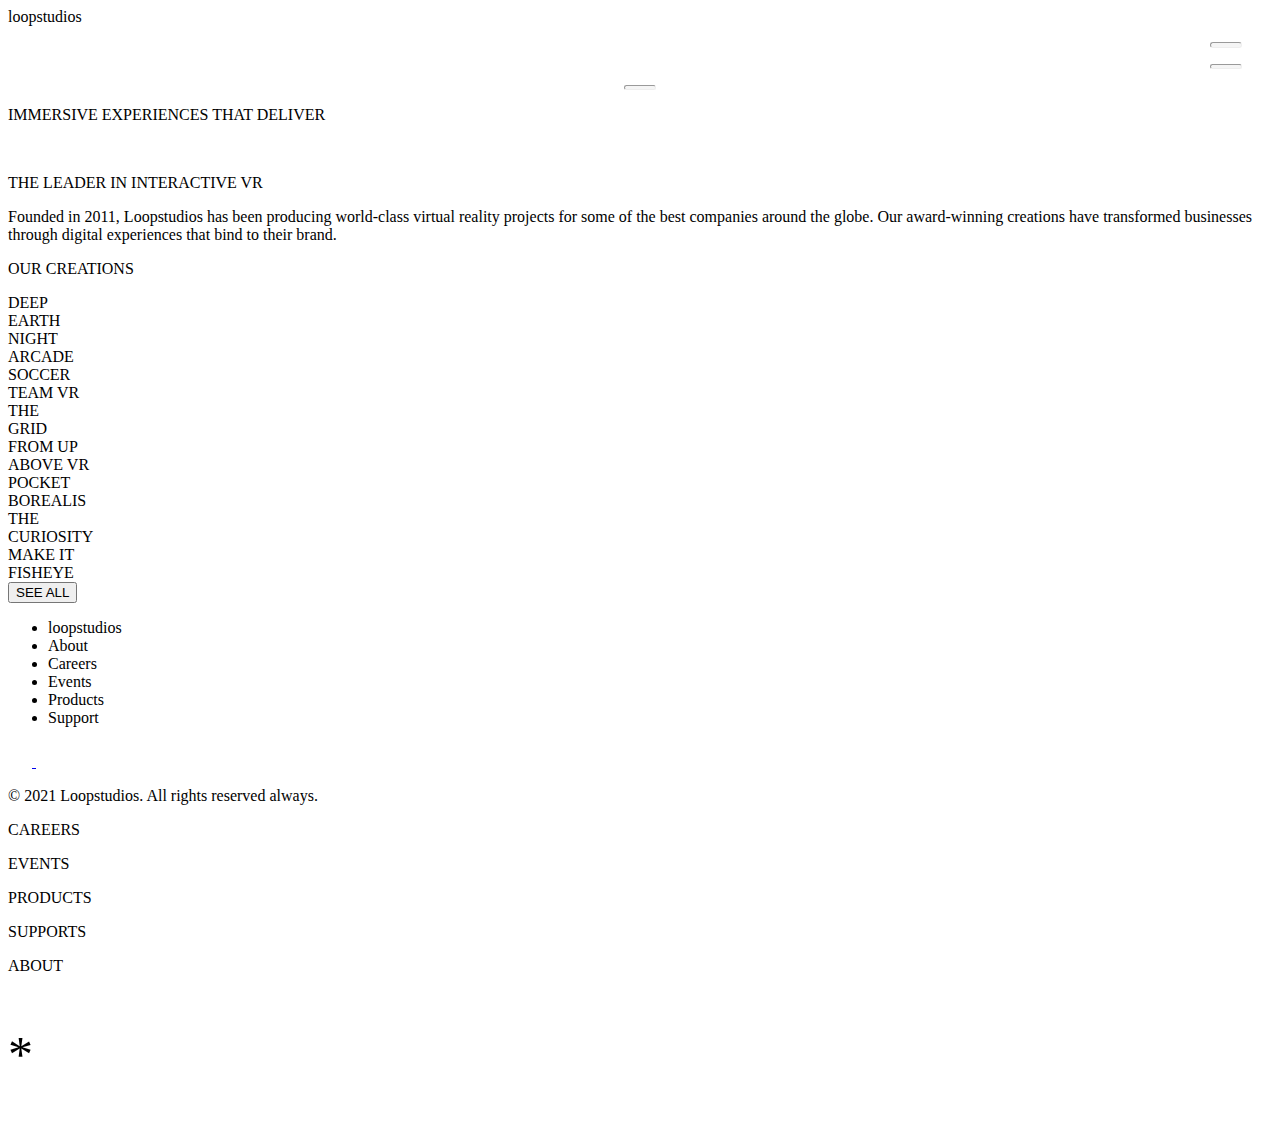
==== loopstudios-landing-page-main/loopstudio.html @ a4d5c6fe "Merge pull request #1 from JamesBond108/development" ====
<!DOCTYPE html>
<html lang="en">
<head>
    <meta charset="UTF-8">
    <meta name="viewport" content="width=device-width, initial-scale=1.0">
    <title>Document</title>
    <link rel="stylesheet" href="../loopstudio.css">
</head>
<body>
    <div class="loop-all" id="loop-all">
        <div class="first-section" id="first-section">
            <div class="in-image">
                <header class="h1">loopstudios
                    <div class="dropdown-menu" id="dropdown-menu" onclick="turnAround()">
                        <p><hr style="height: 3.7px; width:30px ; background-color: whitesmoke; border-radius: 5px; margin-bottom: 5px; margin-right: 30px; margin-top: 5px;"></p>
                        <p><hr style="height: 3.5px; width:30px ; background-color: whitesmoke; border-radius: 5px; margin-bottom: 5px; margin-right: 30px;"></p>
                        <p><hr style="height: 3px; width:30px ; background-color: whitesmoke; border-radius: 5px;"></p>
                        
                    </div>
                </header>
                <p class="p1">
                    IMMERSIVE EXPERIENCES THAT DELIVER
                </p>
            </div>
        </div>
        <div class="simulation">
            <div class="simulation-img">
                <img src="./images/mobile/image-interactive.jpg" alt="" class="interactive">
                <div class="collective">
                    <p class="p2">THE LEADER IN INTERACTIVE VR</p>
                    <p class="p3">Founded in 2011, Loopstudios has been producing world-class virtual reality
                        projects for some of the best companies around the globe. Our award-winning
                        creations have transformed businesses through digital experiences that bind
                        to their brand.</p>
                </div>
            </div>
        </div>
        <div class="creations">
            <p class="p4">OUR CREATIONS</p>
            <div class="all-pics">
                <div class="earth">
                    <span class="sp1">DEEP</span><br>
                    <span class="sp2">EARTH</span>
                </div>
                <div class="night">
                    <div class="half">
                        <span class="sp3">NIGHT</span><br>
                        <span class="sp4">ARCADE</span>
                    </div>
                </div>
                <div class="soccer">
                    <div class="half2">
                        <span class="sp5">SOCCER</span><br>
                        <span class="sp6">TEAM VR</span>
                    </div>
                </div>
                <div class="grid">
                    <div class="half3">
                        <span class="sp7">THE</span><br>
                        <span class="sp8">GRID</span>
                    </div>
                </div>
                <div class="above">
                    <div class="half4">
                        <span class="sp9">FROM UP</span><br>
                        <span class="sp10">ABOVE VR</span>
                    </div>
                </div>
                <div class="pocket">
                    <div class="half5">
                        <span class="sp11">POCKET</span><br>
                        <span class="sp12">BOREALIS</span>
                    </div>
                </div>
                <div class="curiosity">
                    <div class="half6">
                        <span class="sp13">THE</span><br>
                        <span class="sp14">CURIOSITY</span>
                    </div>
                </div>
                <div class="fisheye">
                    <div class="half7">
                        <span class="sp15">MAKE IT</span><br>
                        <span class="sp16">FISHEYE</span>
                    </div>
                </div>
                <button class="see-all">SEE ALL</button>
            </div>
        </div>
    </div>

    <footer class="end" id="end">
        <ul>
            <li class="l0">
                <nav>loopstudios</nav>
            </li>
            <li class="l1">
                <nav>About</nav>
            </li>
            <li class="l1">
                <nav>Careers</nav>
            </li>
            <li class="l1">
                <nav>Events</nav>
            </li>
            <li class="l1">
                <nav>Products</nav>
            </li>
            <li class="l1">
                <nav>Support</nav>
            </li>
        </ul>
        <div class="icons">
            <a href="http://facebook.com">
                <svg width="24" height="24" xmlns="http://www.w3.org/2000/svg" id="facebook">
                    <path
                        d="M22.675 0H1.325C.593 0 0 .593 0 1.325v21.351C0 23.407.593 24 1.325 24H12.82v-9.294H9.692v-3.622h3.128V8.413c0-3.1 1.893-4.788 4.659-4.788 1.325 0 2.463.099 2.795.143v3.24l-1.918.001c-1.504 0-1.795.715-1.795 1.763v2.313h3.587l-.467 3.622h-3.12V24h6.116c.73 0 1.323-.593 1.323-1.325V1.325C24 .593 23.407 0 22.675 0z"
                        fill="#FFF" fill-rule="nonzero" />
                </svg>
    
            </a>
            
            <svg width="24" height="20" xmlns="http://www.w3.org/2000/svg" id="twitter">
                <path
                    d="M24 2.557a9.83 9.83 0 01-2.828.775A4.932 4.932 0 0023.337.608a9.864 9.864 0 01-3.127 1.195A4.916 4.916 0 0016.616.248c-3.179 0-5.515 2.966-4.797 6.045A13.978 13.978 0 011.671 1.149a4.93 4.93 0 001.523 6.574 4.903 4.903 0 01-2.229-.616c-.054 2.281 1.581 4.415 3.949 4.89a4.935 4.935 0 01-2.224.084 4.928 4.928 0 004.6 3.419A9.9 9.9 0 010 17.54a13.94 13.94 0 007.548 2.212c9.142 0 14.307-7.721 13.995-14.646A10.025 10.025 0 0024 2.557z"
                    fill="#FFF" fill-rule="nonzero" />
            </svg>

            <svg width="24" height="24" xmlns="http://www.w3.org/2000/svg" id="pinterest">
                <path
                    d="M12 0C5.373 0 0 5.372 0 12c0 5.084 3.163 9.426 7.627 11.174-.105-.949-.2-2.405.042-3.441.218-.937 1.407-5.965 1.407-5.965s-.359-.719-.359-1.782c0-1.668.967-2.914 2.171-2.914 1.023 0 1.518.769 1.518 1.69 0 1.029-.655 2.568-.994 3.995-.283 1.194.599 2.169 1.777 2.169 2.133 0 3.772-2.249 3.772-5.495 0-2.873-2.064-4.882-5.012-4.882-3.414 0-5.418 2.561-5.418 5.207 0 1.031.397 2.138.893 2.738a.36.36 0 01.083.345l-.333 1.36c-.053.22-.174.267-.402.161-1.499-.698-2.436-2.889-2.436-4.649 0-3.785 2.75-7.262 7.929-7.262 4.163 0 7.398 2.967 7.398 6.931 0 4.136-2.607 7.464-6.227 7.464-1.216 0-2.359-.631-2.75-1.378l-.748 2.853c-.271 1.043-1.002 2.35-1.492 3.146C9.57 23.812 10.763 24 12 24c6.627 0 12-5.373 12-12 0-6.628-5.373-12-12-12z"
                    fill="#FFF" fill-rule="nonzero" />
            </svg>

            <svg width="24" height="24" xmlns="http://www.w3.org/2000/svg" id="instagram">
                <path
                    d="M12 2.163c3.204 0 3.584.012 4.85.07 3.252.148 4.771 1.691 4.919 4.919.058 1.265.069 1.645.069 4.849 0 3.205-.012 3.584-.069 4.849-.149 3.225-1.664 4.771-4.919 4.919-1.266.058-1.644.07-4.85.07-3.204 0-3.584-.012-4.849-.07-3.26-.149-4.771-1.699-4.919-4.92-.058-1.265-.07-1.644-.07-4.849 0-3.204.013-3.583.07-4.849.149-3.227 1.664-4.771 4.919-4.919 1.266-.057 1.645-.069 4.849-.069zM12 0C8.741 0 8.333.014 7.053.072 2.695.272.273 2.69.073 7.052.014 8.333 0 8.741 0 12c0 3.259.014 3.668.072 4.948.2 4.358 2.618 6.78 6.98 6.98C8.333 23.986 8.741 24 12 24c3.259 0 3.668-.014 4.948-.072 4.354-.2 6.782-2.618 6.979-6.98.059-1.28.073-1.689.073-4.948 0-3.259-.014-3.667-.072-4.947-.196-4.354-2.617-6.78-6.979-6.98C15.668.014 15.259 0 12 0zm0 5.838a6.162 6.162 0 100 12.324 6.162 6.162 0 000-12.324zM12 16a4 4 0 110-8 4 4 0 010 8zm6.406-11.845a1.44 1.44 0 100 2.881 1.44 1.44 0 000-2.881z"
                    fill="#FFF" fill-rule="nonzero" />
            </svg>
        </div>
        <div class="copyright">
            <p class="lsp">© 2021 Loopstudios. All rights reserved always.</p>
        </div>
    </footer>
    <div class="mobile-menu" id="mobile-menu">
        <div class="menu">
            <div class="list">
                <p>CAREERS</p>
                <P>EVENTS</P>
                <P>PRODUCTS</P>
                <P>SUPPORTS</P>
                <p>ABOUT</p>
            </div>
            <p class="cancel" style="font-size: 50px;" id="cancel">*</p>
        </div>
    </div>
</body>
</html>
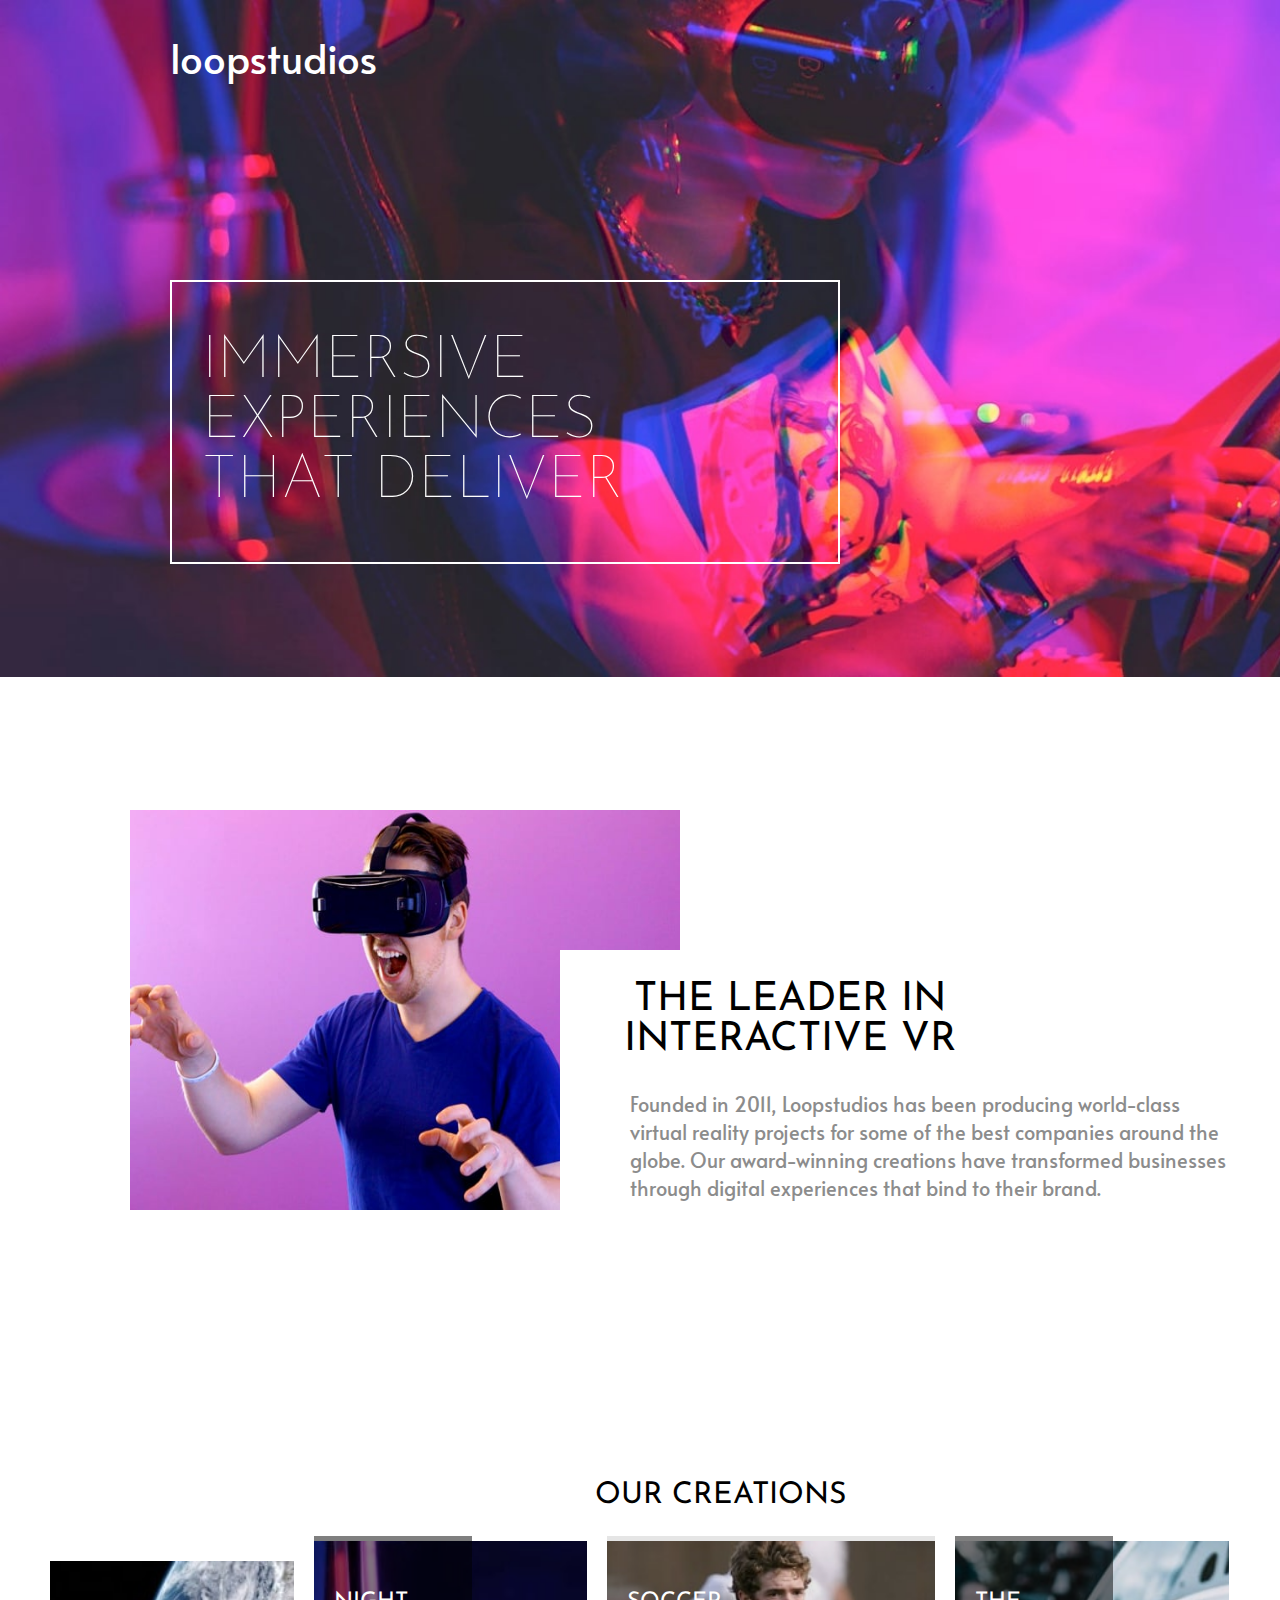
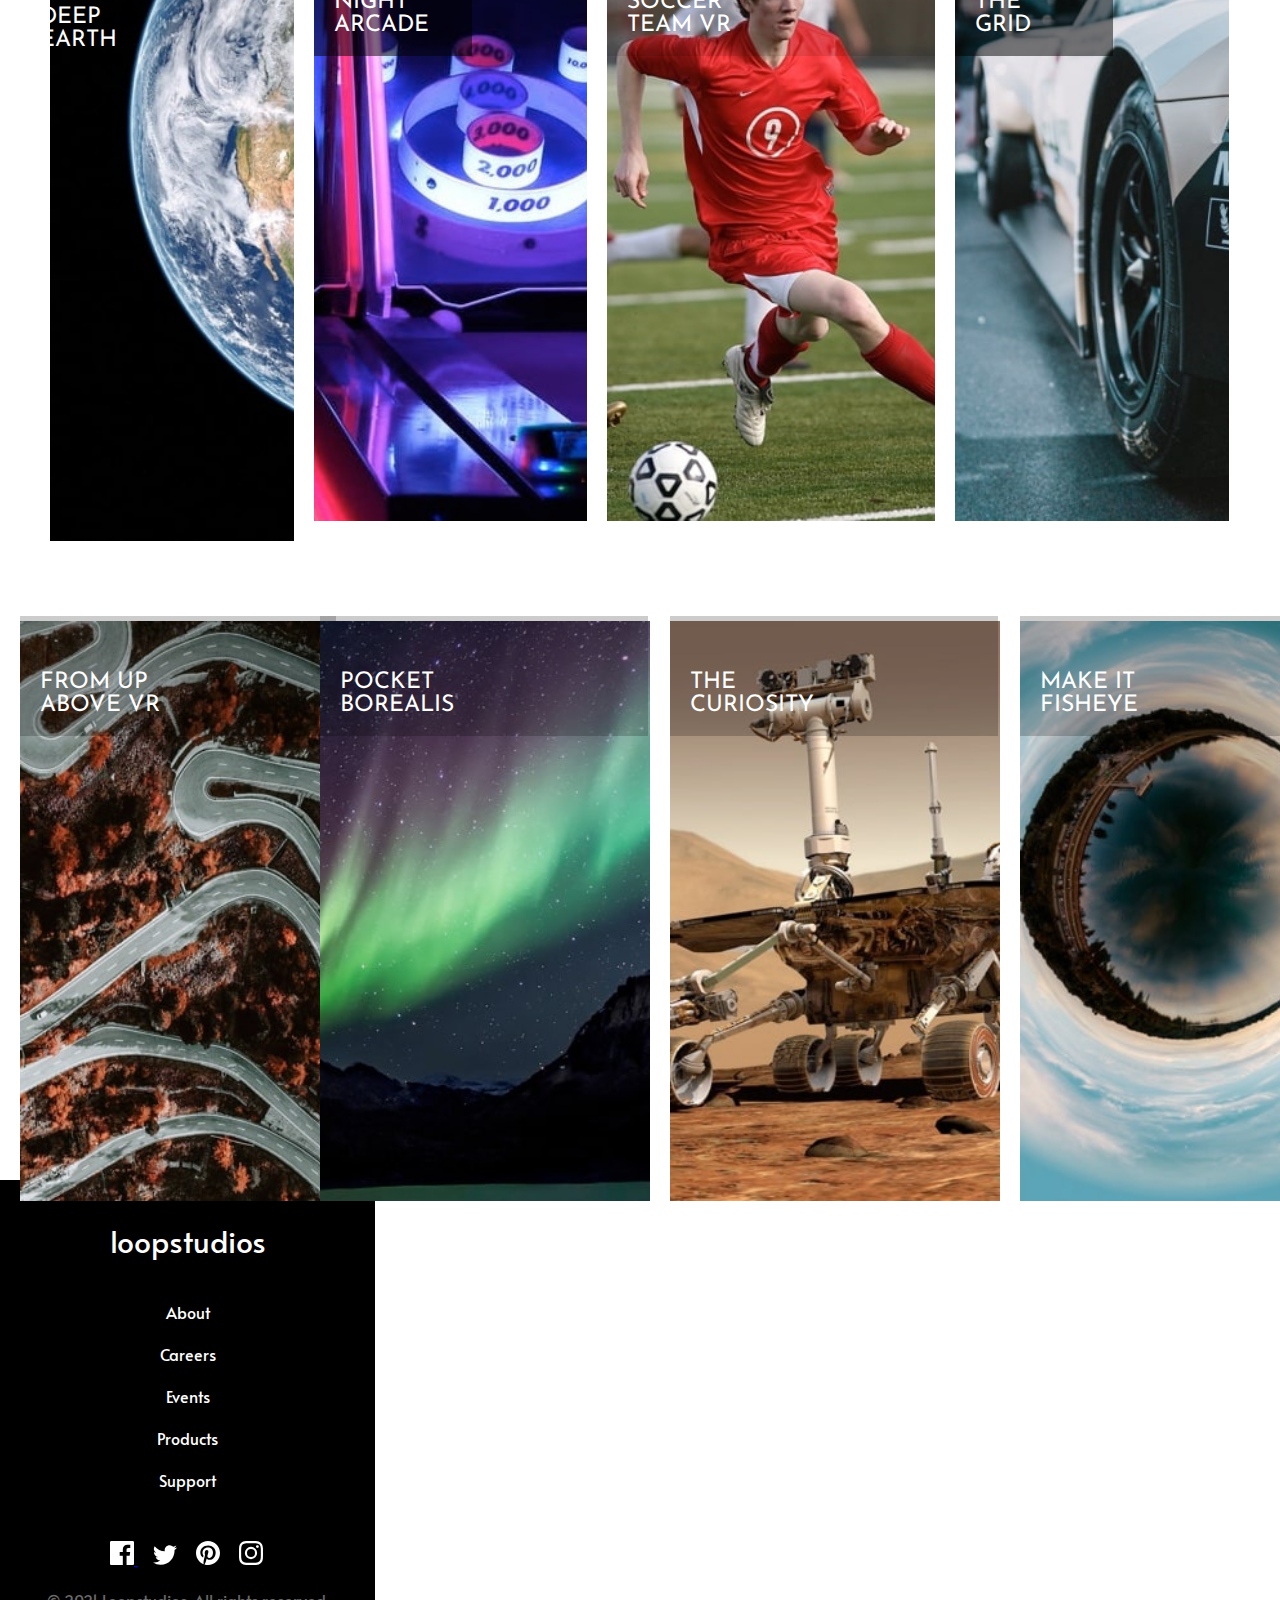
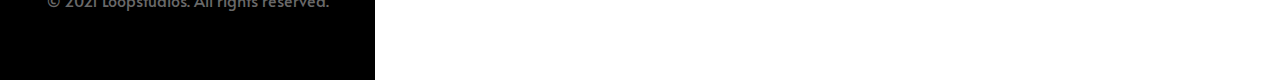
==== commit bf4fade5: "first commit" ====
--- a/loopstudios-landing-page-main/loopstudio.html
+++ b/loopstudios-landing-page-main/loopstudio.html
@@ -139,7 +139,7 @@
             </svg>
         </div>
         <div class="copyright">
-            <p class="lsp">© 2021 Loopstudios. All rights reserved always.</p>
+            <p class="lsp">© 2021 Loopstudios. All rights reserved.</p>
         </div>
     </footer>
     <div class="mobile-menu" id="mobile-menu">
--- a/loopstudio.css
+++ b/loopstudio.css
@@ -0,0 +1,565 @@
+@import url('https://fonts.googleapis.com/css2?family=Alata&family=Big+Shoulders+Display&family=Josefin+Sans:wght@300&family=Lexend+Deca:wght@300;400&family=Manrope:wght@500;700&family=Open+Sans:wght@400;700&family=Plus+Jakarta+Sans:wght@500;800&family=Poppins:wght@200;400;600&family=Raleway:wght@700&display=swap');
+
+* {
+    margin: 0;
+    padding: 0;
+    box-sizing: border-box;
+}
+
+.in-image {
+    background-image: url(./loopstudios-landing-page-main/images/mobile/image-hero.jpg);
+    height: 650px;
+    width: 375px;
+    background-size: 375px;
+
+}
+
+header {
+    display: flex;
+    justify-content: space-between;
+}
+
+.h1 {
+    color: #fff;
+    font-family: 'Alata', sans-serif;
+    font-size: 30px;
+    padding: 30px 0 0 20px;
+}
+
+fieldset {
+    height: 200px;
+    size: 50px;
+}
+.dropdown-menu{
+    width: 100px;
+      height: 100px;
+      /* background-color: #3498db; */
+      position: relative;
+      cursor: pointer;
+      transition: transform 0.5s ease;
+}
+.dropdown-menu:hover {
+    cursor: pointer;
+}
+
+.p1 {
+    color: #fff;
+    border: 2px solid #fff;
+    font-family: 'Josefin Sans', sans-serif;
+    font-size: 37px;
+    padding: 20px 40px 20px 30px;
+    margin: 155px 30px 0px 20px;
+    font-weight: lighter;
+}
+
+.mobile-menu {
+    height: 100vh;
+    width: 100%;
+    background-color: #000;
+    color: #fff;
+    display: none;
+}
+
+.menu {
+    display: flex;
+    justify-content: space-between;
+}
+
+.cancel:hover {
+    cursor: pointer;
+}
+
+.simulation {
+    background-color: #fff;
+    height: 580px;
+    width: 375px;
+}
+
+.interactive {
+    height: 200px;
+    width: 320px;
+    margin: 100px 0px 0px 30px;
+}
+
+.p2 {
+    font-family: 'Josefin Sans', sans-serif;
+    font-size: 30px;
+    text-align: center;
+    margin: 30px;
+}
+
+.p3 {
+    font-family: 'Alata', sans-serif;
+    font-size: 15px;
+    text-align: center;
+    margin: 30px 40px 0px 40px;
+    color: hsl(0, 0%, 55%);
+}
+
+.creations {
+    background-color: #fff;
+    height: 1400px;
+    width: 375px;
+    font-family: 'Josefin Sans', sans-serif;
+}
+
+.p4 {
+    font-family: 'Josefin Sans', sans-serif;
+    font-size: 30px;
+    text-align: center;
+    margin: 100px 0px 0px 0px;
+    color: hsl(0, 0%, 0%);
+}
+
+.earth {
+    background-image: url(./loopstudios-landing-page-main/images/mobile/image-deep-earth.jpg);
+    height: 130px;
+    width: 370px;
+    background-size: 330px;
+    background-repeat: no-repeat;
+    margin-top: 40px;
+    background-position: 20px;
+    color: #fff;
+    font-family: 'Josefin Sans', sans-serif;
+    padding-top: 55px;
+    font-size: 23px;
+
+}
+
+.sp1 {
+    margin-left: 40px;
+}
+
+.sp2 {
+    margin-left: 40px;
+}
+
+.night {
+    background-image: url(./loopstudios-landing-page-main/images/mobile/image-night-arcade.jpg);
+    height: 130px;
+    width: 370px;
+    background-size: 330px;
+    background-repeat: no-repeat;
+    margin-top: 20px;
+    background-position: 20px;
+    color: #fff;
+    font-family: 'Josefin Sans', sans-serif;
+    padding-top: 5px;
+    font-size: 23px;
+}
+
+.half {
+    height: 120px;
+    width: 158px;
+    background-color: rgba(0, 0, 0, 0.5);
+    ;
+    background-position: 60px;
+    margin-left: 20px;
+    padding-top: 55px;
+}
+
+.sp3 {
+    margin-left: 20px;
+
+}
+
+.sp4 {
+    margin-left: 20px;
+}
+
+.soccer {
+    background-image: url(./loopstudios-landing-page-main/images/mobile/image-soccer-team.jpg);
+    height: 130px;
+    width: 370px;
+    background-size: 330px;
+    background-repeat: no-repeat;
+    margin-top: 20px;
+    background-position: 20px;
+    color: #fff;
+    font-family: 'Josefin Sans', sans-serif;
+    padding-top: 5px;
+    font-size: 23px;
+}
+
+.half2 {
+    height: 120px;
+    width: 328px;
+    background-color: rgba(0, 0, 0, 0.1);
+    ;
+    background-position: 60px;
+    margin-left: 20px;
+    padding-top: 55px;
+}
+
+.sp5 {
+    margin-left: 20px;
+}
+
+.sp6 {
+    margin-left: 20px;
+}
+
+.grid {
+    background-image: url(./loopstudios-landing-page-main/images/mobile/image-grid.jpg);
+    height: 130px;
+    width: 370px;
+    background-size: 330px;
+    background-repeat: no-repeat;
+    margin-top: 20px;
+    background-position: 20px;
+    color: #fff;
+    font-family: 'Josefin Sans', sans-serif;
+    padding-top: 5px;
+    font-size: 23px;
+}
+
+.half3 {
+    height: 120px;
+    width: 158px;
+    background-color: rgba(0, 0, 0, 0.5);
+    ;
+    background-position: 60px;
+    margin-left: 20px;
+    padding-top: 55px;
+}
+
+.sp7 {
+    margin-left: 20px;
+}
+
+.sp8 {
+    margin-left: 20px;
+}
+
+.above {
+    background-image: url(./loopstudios-landing-page-main/images/mobile/image-from-above.jpg);
+    height: 130px;
+    width: 370px;
+    background-size: 330px;
+    background-repeat: no-repeat;
+    margin-top: 20px;
+    background-position: 20px;
+    color: #fff;
+    font-family: 'Josefin Sans', sans-serif;
+    padding-top: 5px;
+    font-size: 23px;
+}
+
+.half4 {
+    height: 120px;
+    width: 316px;
+    background-color: rgba(0, 0, 0, 0.2);
+    ;
+    background-position: 60px;
+    margin-left: 20px;
+    padding-top: 55px;
+}
+
+.sp9 {
+    margin-left: 20px;
+}
+
+.sp10 {
+    margin-left: 20px;
+}
+
+.pocket {
+    background-image: url(./loopstudios-landing-page-main/images/mobile/image-pocket-borealis.jpg);
+    height: 130px;
+    width: 370px;
+    background-size: 330px;
+    background-repeat: no-repeat;
+    margin-top: 20px;
+    background-position: 20px;
+    color: #fff;
+    font-family: 'Josefin Sans', sans-serif;
+    padding-top: 5px;
+    font-size: 23px;
+}
+
+.half5 {
+    height: 120px;
+    width: 328px;
+    background-color: rgba(0, 0, 0, 0.2);
+    ;
+    background-position: 60px;
+    margin-left: 20px;
+    padding-top: 55px;
+}
+
+.sp11 {
+    margin-left: 20px;
+}
+
+.sp12 {
+    margin-left: 20px;
+}
+
+.curiosity {
+    background-image: url(./loopstudios-landing-page-main/images/mobile/image-curiosity.jpg);
+    height: 130px;
+    width: 370px;
+    background-size: 330px;
+    background-repeat: no-repeat;
+    margin-top: 20px;
+    background-position: 20px;
+    color: #fff;
+    font-family: 'Josefin Sans', sans-serif;
+    padding-top: 5px;
+    font-size: 23px;
+}
+
+.half6 {
+    height: 120px;
+    width: 328px;
+    background-color: rgba(0, 0, 0, 0.2);
+    ;
+    background-position: 60px;
+    margin-left: 20px;
+    padding-top: 55px;
+}
+
+.sp13 {
+    margin-left: 20px;
+}
+
+.sp14 {
+    margin-left: 20px;
+}
+
+.fisheye {
+    background-image: url(./loopstudios-landing-page-main/images/mobile/image-fisheye.jpg);
+    height: 130px;
+    width: 370px;
+    background-size: 330px;
+    background-repeat: no-repeat;
+    margin-top: 20px;
+    background-position: 20px;
+    color: #fff;
+    font-family: 'Josefin Sans', sans-serif;
+    padding-top: 5px;
+    font-size: 23px;
+}
+
+.half7 {
+    height: 120px;
+    width: 328px;
+    background-color: rgba(0, 0, 0, 0.2);
+    ;
+    background-position: 60px;
+    margin-left: 20px;
+    padding-top: 55px;
+}
+
+.sp15 {
+    margin-left: 20px;
+}
+
+.sp16 {
+    margin-left: 20px;
+}
+
+.see-all {
+    height: 50px;
+    width: 150px;
+    background-color: #fff;
+    border: 2px solid #000;
+    border-radius: 2px;
+    margin-top: 20px;
+    font-family: 'Alata', sans-serif;
+    font-weight: 700;
+    font-size: 13px;
+    justify-content: space-between;
+    margin-left: 100px;
+    /* margin-bottom: 50px; */
+}
+
+footer {
+    height: 500px;
+    width: 375px;
+    background-color: #000;
+    color: #fff;
+    font-family: 'Alata', sans-serif;
+}
+
+li {
+    text-align: center;
+    text-decoration: none;
+}
+
+.l0 {
+    font-size: 30px;
+    padding-top: 40px;
+    margin-bottom: 20px;
+}
+
+.l1 {
+    font-size: 16px;
+    padding-top: 20px;
+}
+
+.icons {
+    margin-left: 110px;
+    margin-top: 50px;
+    margin-bottom: 20px;
+}
+
+#twitter {
+    margin-left: 15px;
+}
+
+#pinterest {
+    margin-left: 15px;
+}
+
+#instagram {
+    margin-left: 15px;
+}
+
+.lsp {
+    text-align: center;
+    color: hsl(0, 0%, 41%);
+}
+
+@media screen and (min-width:800px) {
+    .loop-all {
+        margin: auto;
+    }
+
+    .in-image {
+        background-image: url(./loopstudios-landing-page-main/images/desktop/image-hero.jpg);
+        height: 800px;
+        width: 1440px;
+        background-repeat: no-repeat;
+        background-size: 1500px;
+    }
+
+    .interactive {
+        margin-top: 10px;
+        height: 400px;
+        width: 550px;
+        position: absolute;
+    }
+
+    .p1 {
+        color: #fff;
+        border: 2px solid #fff;
+        font-family: 'Josefin Sans', sans-serif;
+        font-size: 60px;
+        padding: 50px 150px 50px 30px;
+        /* padding: 50px 200px 50px 30px; */
+        margin: 150px 600px 0px 170px;
+        font-weight: lighter;
+
+    }
+
+    .p2 {
+        width: 400px;
+        font-size: 40px;
+        margin: 30px 30px 30px 30px;
+    }
+
+    .p3 {
+        text-align: left;
+        font-size: 20px;
+        padding-left: 30px;
+        margin-top: 10px;
+    }
+
+    .h1 {
+        color: #fff;
+        font-family: 'Alata', sans-serif;
+        font-size: 40px;
+        padding-left: 170px;
+    }
+
+    .collective {
+        position: absolute;
+        margin: 150px 0px 0px 460px;
+        height: 300px;
+        width: 710px;
+        background-color: #fff;
+
+    }
+
+    .simulation {
+        background-color: #fff;
+        height: 580px;
+        width: 100%;
+        margin-left: 100px;
+    }
+
+    .earth {
+        background-image: url(./loopstudios-landing-page-main/images/desktop/image-deep-earth.jpg);
+        height: 600px;
+        width: 400px;
+        background-position: 50px;
+    }
+
+    .night {
+        background-image: url(./loopstudios-landing-page-main/images/desktop/image-night-arcade.jpg);
+        height: 600px;
+        width: 400px;
+        /* position: relative; */
+    }
+
+    .soccer {
+        background-image: url(./loopstudios-landing-page-main/images/desktop/image-soccer-team.jpg);
+        height: 600px;
+        width: 400px;
+    }
+
+    .grid {
+        background-image: url(./loopstudios-landing-page-main/images/desktop/image-grid.jpg);
+        height: 600px;
+        width: 400px;
+    }
+
+    .above {
+        background-image: url(./loopstudios-landing-page-main/images/desktop/image-from-above.jpg);
+        height: 600px;
+        width: 400px;
+        position: absolute;
+        margin-top: 700px;
+        /* margin-right: 100px; */
+    }
+
+    .pocket {
+        background-image: url(./loopstudios-landing-page-main/images/desktop/image-pocket-borealis.jpg);
+        height: 600px;
+        width: 400px;
+        position: absolute;
+        margin-top: 700px;
+        margin-left: 300px;
+    }
+
+    .curiosity {
+        background-image: url(./loopstudios-landing-page-main/images/desktop/image-curiosity.jpg);
+        height: 600px;
+        width: 400px;
+        margin-top: 700px;
+        margin-left: 650px;
+        position: absolute;
+    }
+
+    .fisheye {
+        background-image: url(./loopstudios-landing-page-main/images/desktop/image-fisheye.jpg);
+        height: 600px;
+        width: 400px;
+        position: absolute;
+        margin-left: 1000px;
+        margin-top: 700px;
+    }
+
+    .creations {
+        display: flex;
+        flex-direction: column;
+        width: 1440px;
+    }
+
+    .all-pics {
+        display: flex;
+        /* position: absolute; */
+        
+    }
+}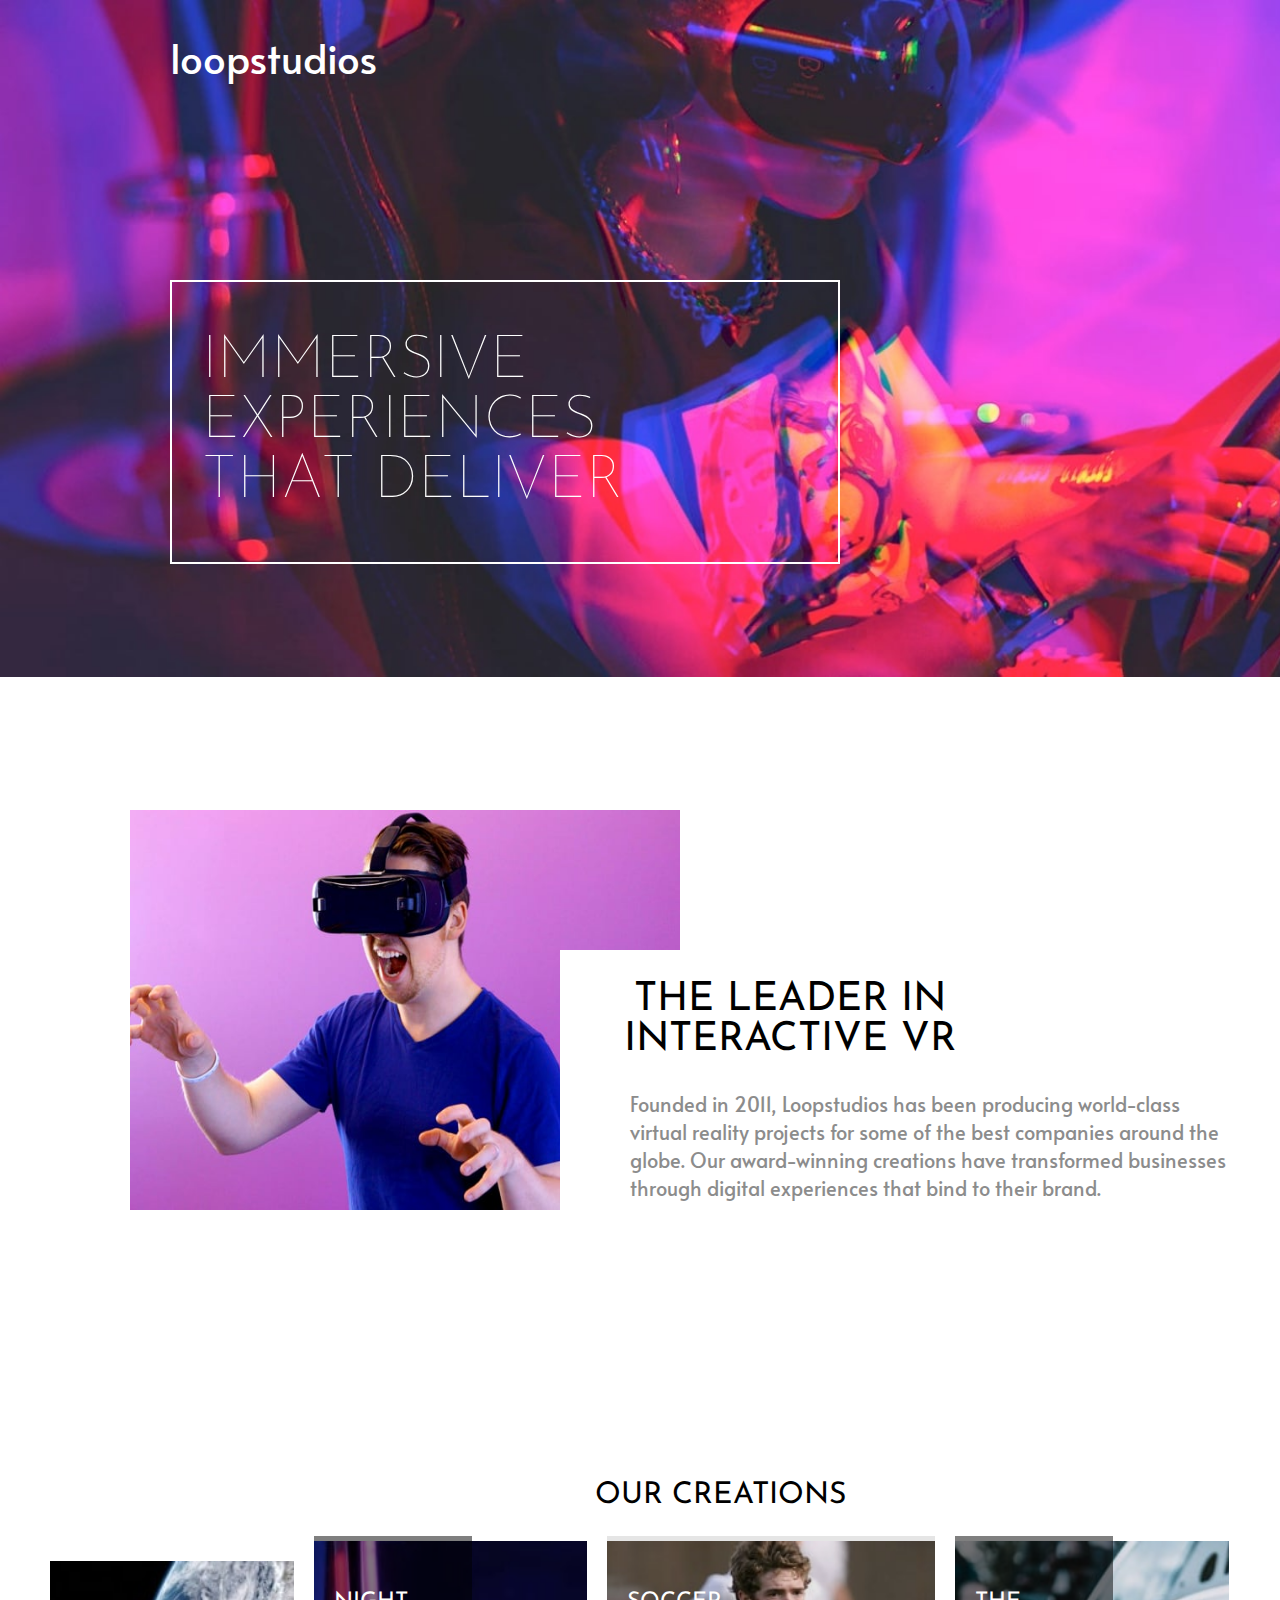
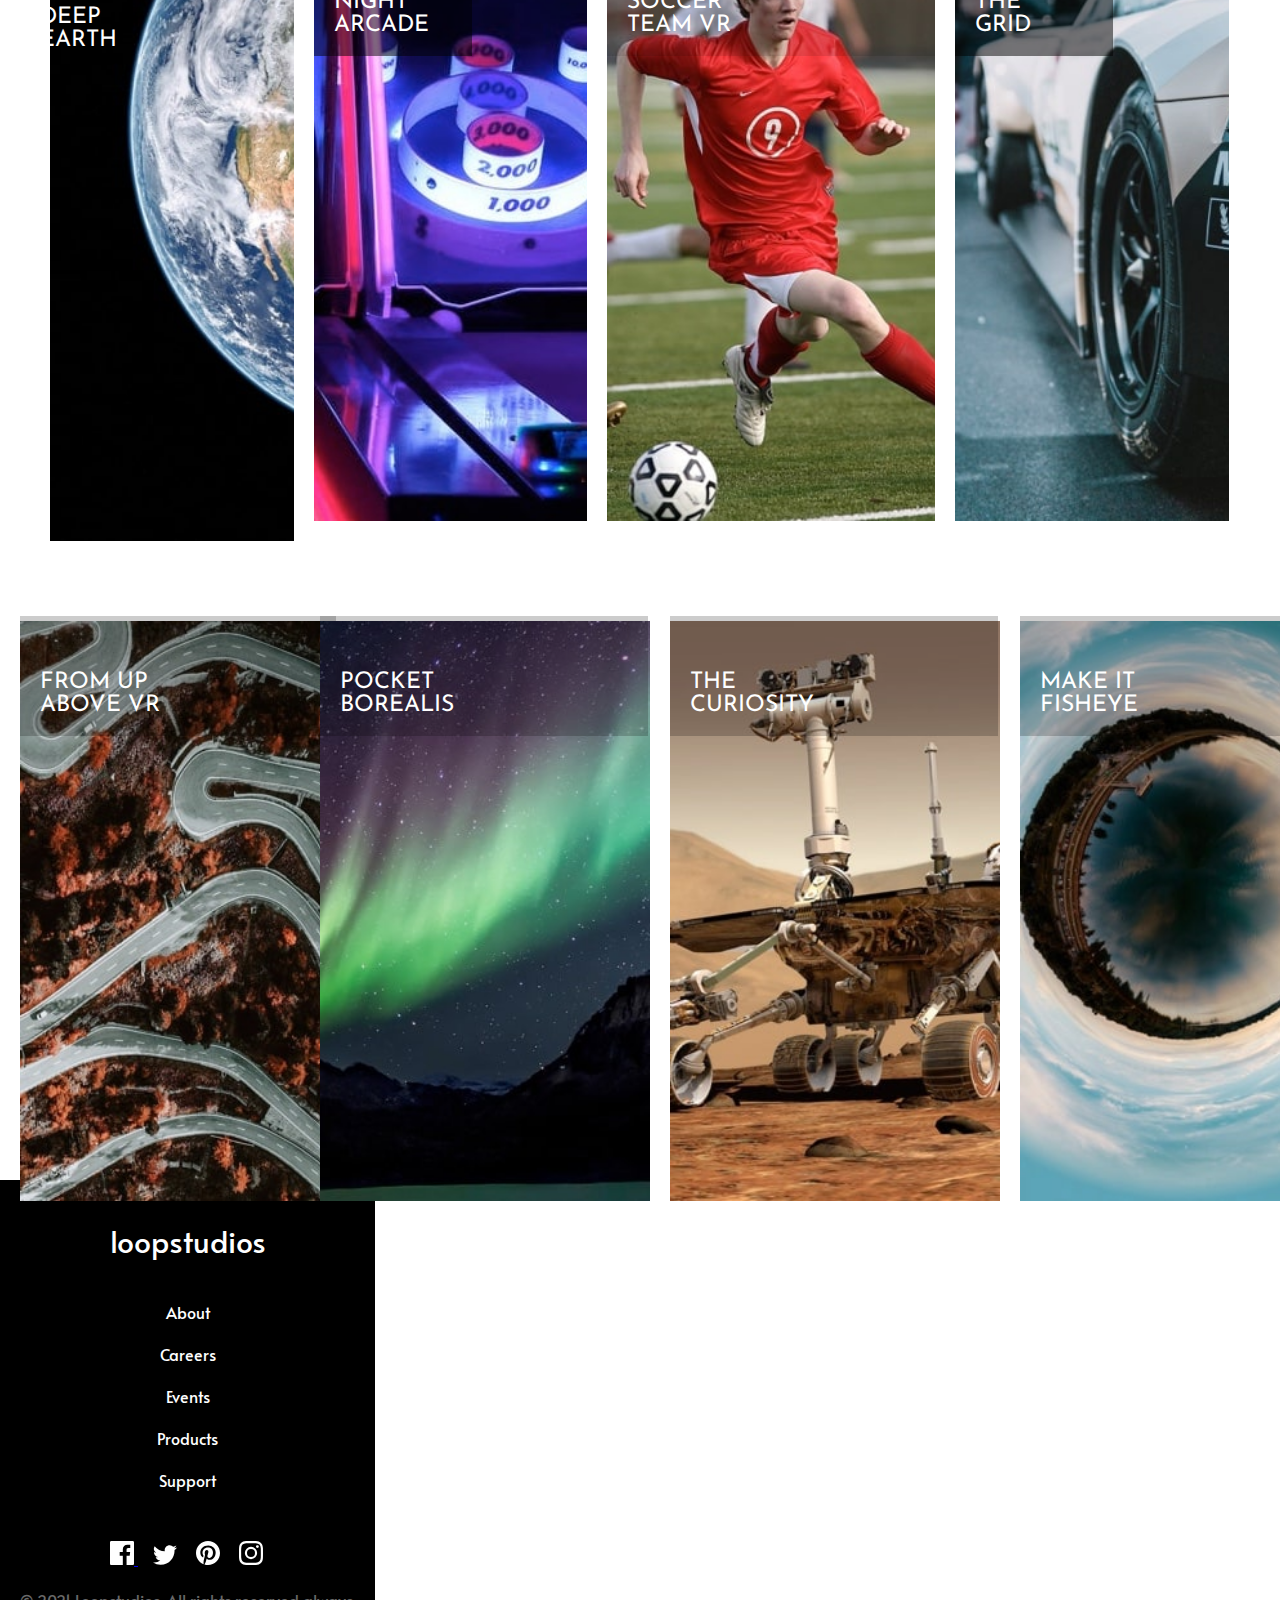
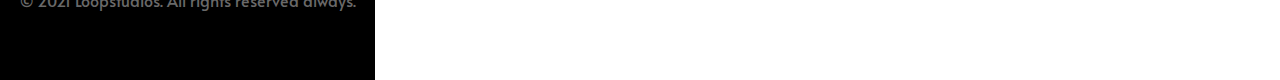
==== commit 2da45fee: "Your commit message here" ====
--- a/loopstudios-landing-page-main/loopstudio.html
+++ b/loopstudios-landing-page-main/loopstudio.html
@@ -139,7 +139,7 @@
             </svg>
         </div>
         <div class="copyright">
-            <p class="lsp">© 2021 Loopstudios. All rights reserved.</p>
+            <p class="lsp">© 2021 Loopstudios. All rights reserved always.</p>
         </div>
     </footer>
     <div class="mobile-menu" id="mobile-menu">
